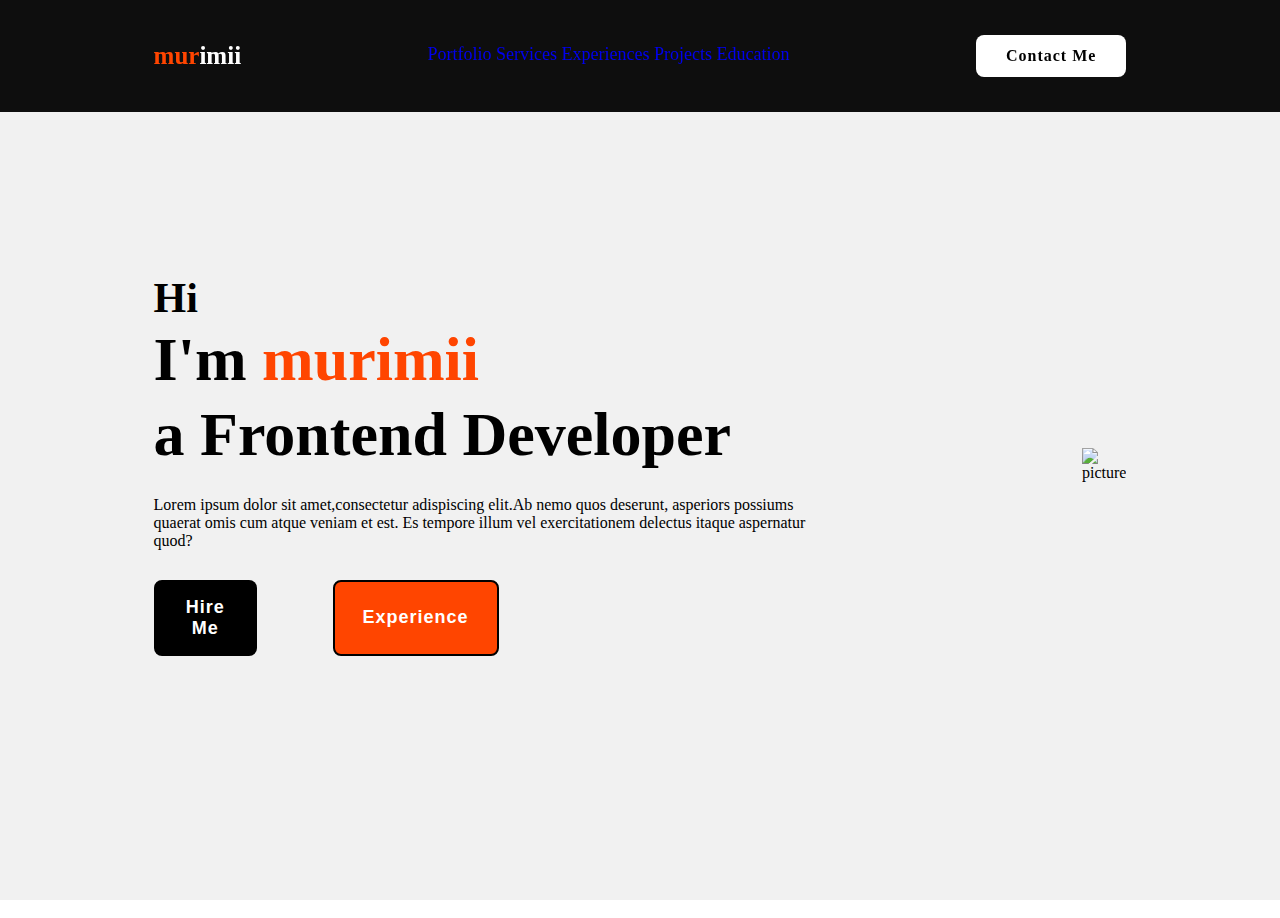
==== index.html @ a1fa7e1f "my portfolio" ====
<!DOCTYPE html>
<html lang="en">
<head>
    <meta charset="UTF-8">
    <meta name="viewport" content="width=device-width, initial-scale=1.0">
    <title>Portfolio</title>
    <link rel="stylesheet" href="style.css">
    <link rel="shortcut icon" href="assets/favicon.ico" type="image/x-icon">
    <link rel="manifest" href="assets/site.webmanifest">
    <link href='https://unpkg.com/boxicons@2.1.4/css/boxicons.min.css' rel='stylesheet'>
</head>
<body>
    <header class="header">
        <a href="#" class="logo"><span>mur</span>imii</a>

        <nav class="navbar">
          <a href="#" class="active">Portfolio</a>
          <a href="#">Services</a>
          <a href="#">Experiences</a>
          <a href="#">Projects</a>
          <a href="#">Education</a>

        </nav>
        <a href="#"class="contact">Contact Me</a>
    </header>

    <section class="home">
        <div class="home-content">
            <h3>Hi</h3>
            <h1>I'm <span>murimii<br></span>a Frontend Developer</h1>
            <p>Lorem ipsum dolor sit amet,consectetur adispiscing elit.Ab nemo quos deserunt, asperiors possiums quaerat omis cum atque veniam et est. Es tempore illum vel exercitationem delectus itaque aspernatur quod?
            </p>
            <div class="btn-box">
                <button class="btn-1">Hire Me</button>
                <button class="btn-2">Experience</button>
            </div>
            </div>
            <div class="img-box">
                <img width="600px" src="https://cdn.pixabay.com/photo/2024/05/09/17/24/shih-tzu-8751508_1280.jpg" alt="picture">
            </div>
    </section>
    <section class="about">
     <div class="about-img">
         <img src="https://cdn.pixabay.com/photo/2024/06/17/23/30/trees-8836655_1280.jpg" alt="">
     </div>
     <div class="about-content">

     </div>
    </section>
</body>
</html>
---- style.css ----
*{
    margin:0;
    padding:0;
    box-sizing: border-box;
    text-decoration: none;
    list-style:none;
}
.header{
    position: fixed;
    top: 0;
    left:0;
    width: 100%;
    padding:35px 12%;
    background: rgba(0, 0, 0, 0.947);
    backdrop-filter: blur(10px);
    display:flex;
    justify-content:space-between;
    align-items:center;
    z-index: 100;

}
.logo{
    font-size: 25px;
    color: white;
    font-weight: 600;
    transition: 0.3s ease;
}
.logo.hover{
    color: orangered;
    text-shadow: 0 0 25px orangered,
                 0 0 50px orangered;
    transform: scale(1.1);
}
span{
    color:orangered;
}
.navbar{
    font-size: 18px;
    color:white;
    font-weight: 5oo;
    margin:0 20px;
    border-bottom:3px solid transparent;
    transition: 0.3s ease;
}
.navbar a:hover,
.navbar a:active{
   color:orangered;
   border-bottom: 3px solid orangered;
}
.contact{
    padding: 10px 28px;
    background-color:white;
    color: black;
    border: 2px solid transparent;
    border-radius: 8px;
    font-size: 16px;
    letter-spacing: 1px;
    font-weight: 600;
    transition: 0.3s ease;
}
.contact-hover{
    background-color: orangered;
    box-shadow: 0 0 25px orangered;
    color:white;
}
.home{
    width: 100%;
    min-height: 100vh;
    background: rgb(241,241,241);
    display:flex;
    align-items: center;
    gap:7cm;
    padding:30px 12% 0;
}
.home-content{
    max-width:800px;
}
.home-content h3{
    font-size:42px;
}
.home-content h1{
    font-size:62px;
    line-height:1.2;
}
.home-content p{
    font-sixe: 18px;
    margin:25px 0 30px;
}
.btn-box{
    width: 345px;
    display:flex;
    gap: 2cm;
}
.btn-1{
    padding: 15px 28px;
    background-color: black;
    color: white;
    border: 2px solid transparent;
    border-radius: 8px;
    font-size: 18px;
    letter-spacing: 1px;
    font-weight: 600;
    transition: 0.3s ease;
    cursor:pointer;
}
.btn-1:hover{
    background-color: white;
    color:black;
    border: 2px solid black;
}
.btn-2{
    padding: 15px 28px;
    background-color: orangered;
    color:white;
    border: 2px solid black;
    border-radius: 8px;
    font-size: 18px;
    letter-spacing: 1px;
    font-weight: 600;
    transition: 0.3s ease;
    cursor:pointer;

}
.btn-2:hover{
    background-color: white;
    color: orangered;
}
.img-box img{
    
    width: 550px;
}
::-webkit-scrollbar{
    width:15px;
}
::-webkit-scrollbar-thumb{
    background-color: orangered;
}
::-webkit-scrollbar-track{
    background-color: rgba(0, 0, 0.6);
    width: 60px;
}
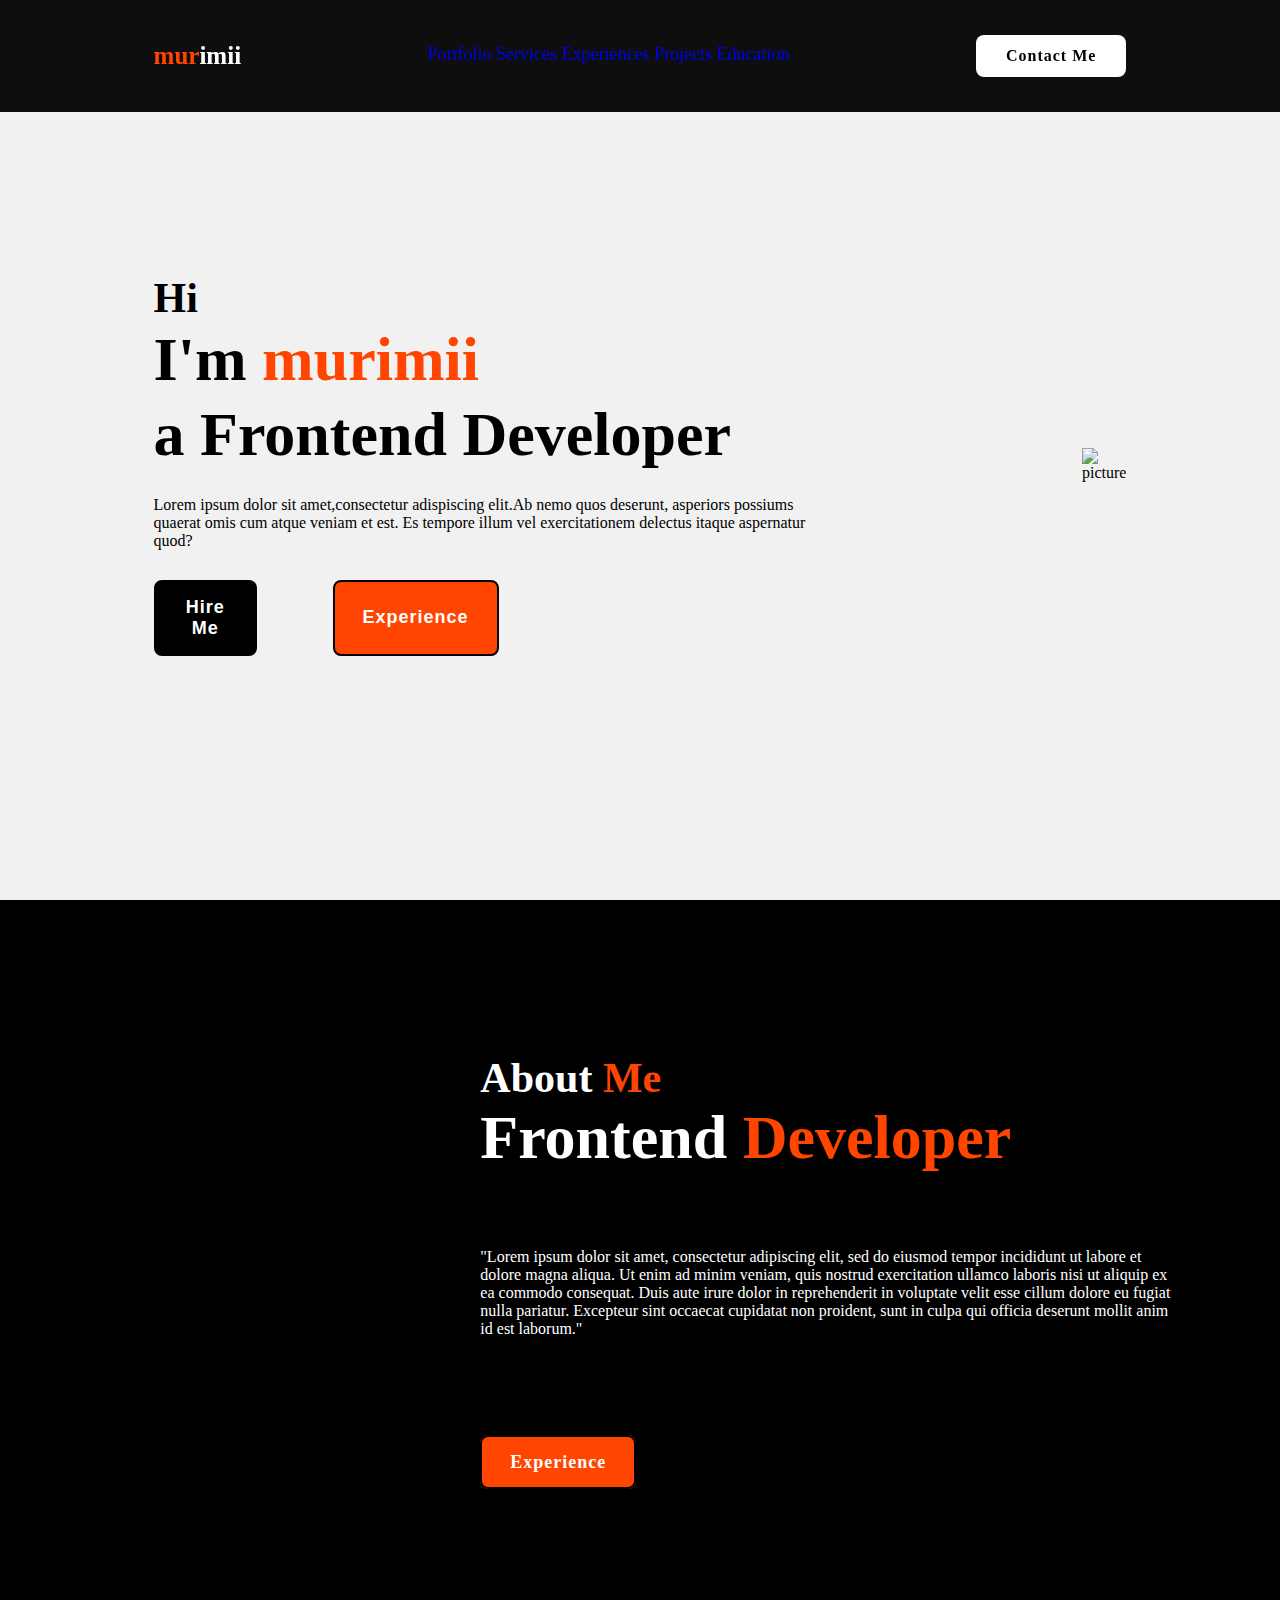
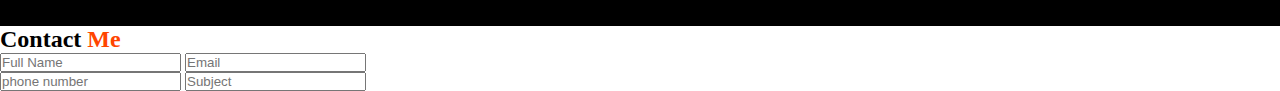
==== commit 0a677373: "my portfolio" ====
--- a/index.html
+++ b/index.html
@@ -41,12 +41,30 @@
     </section>
     <section class="about">
      <div class="about-img">
-         <img src="https://cdn.pixabay.com/photo/2024/06/17/23/30/trees-8836655_1280.jpg" alt="">
+         <img width="550px" src="https://cdn.pixabay.com/photo/2024/06/17/23/30/trees-8836655_1280.jpg" alt="">
      </div>
      <div class="about-content">
+      <h2 class="heading">About <span>Me</span></h2>
+      <h3>Frontend <span>Developer</span></h3>
+      <p>"Lorem ipsum dolor sit amet, consectetur adipiscing elit, sed do eiusmod tempor incididunt ut labore et dolore magna aliqua. Ut enim ad minim veniam, quis nostrud exercitation ullamco laboris nisi ut aliquip ex ea commodo consequat. Duis aute irure dolor in reprehenderit in voluptate velit esse cillum dolore eu fugiat nulla pariatur. Excepteur sint occaecat cupidatat non proident, sunt in culpa qui officia deserunt mollit anim id est laborum."</p>
+      <a href="#" class="btn-2">Experience</a>
 
      </div>
+    </section>
+    <section class="contact-form">
+    <h2 class="contact-me">Contact <span>Me</span></h2>
+    <form action="#">
+        <div class="input-box">
+            <input type="text" Placeholder="Full Name">
+            <input type="email"Placeholder="Email">
+        </div>
+        <div class="input-box">
+            <input type="number" Placeholder="phone number">
+            <input type="text"Placeholder="Subject">
+        </div>
+    </form>
     </section>
 </body>
 </html>
 
+
--- a/style.css
+++ b/style.css
@@ -138,4 +138,34 @@
 ::-webkit-scrollbar-track{
     background-color: rgba(0, 0, 0.6);
     width: 60px;
+}
+.about{
+    display: flex;
+    justify-content: center;
+    align-items:center;
+    padding: 12% 8%;
+    gap: 10cm;
+    background: black;
+}
+.about-img img{
+    position:relative;
+    width:550px;
+    box-shadow:0 0 25px orangered,
+               0 0 50px orangered;
+           
+}
+.about-content h2{
+  text-align:left;
+  color:white;
+  font-size:42px;
+}
+.about-content h3{
+    font-size:62px;
+    color:white;
+
+}
+.about-content p{
+    color:white;
+    font-size: 20x;
+    margin: 2cm 0 3cm;
 }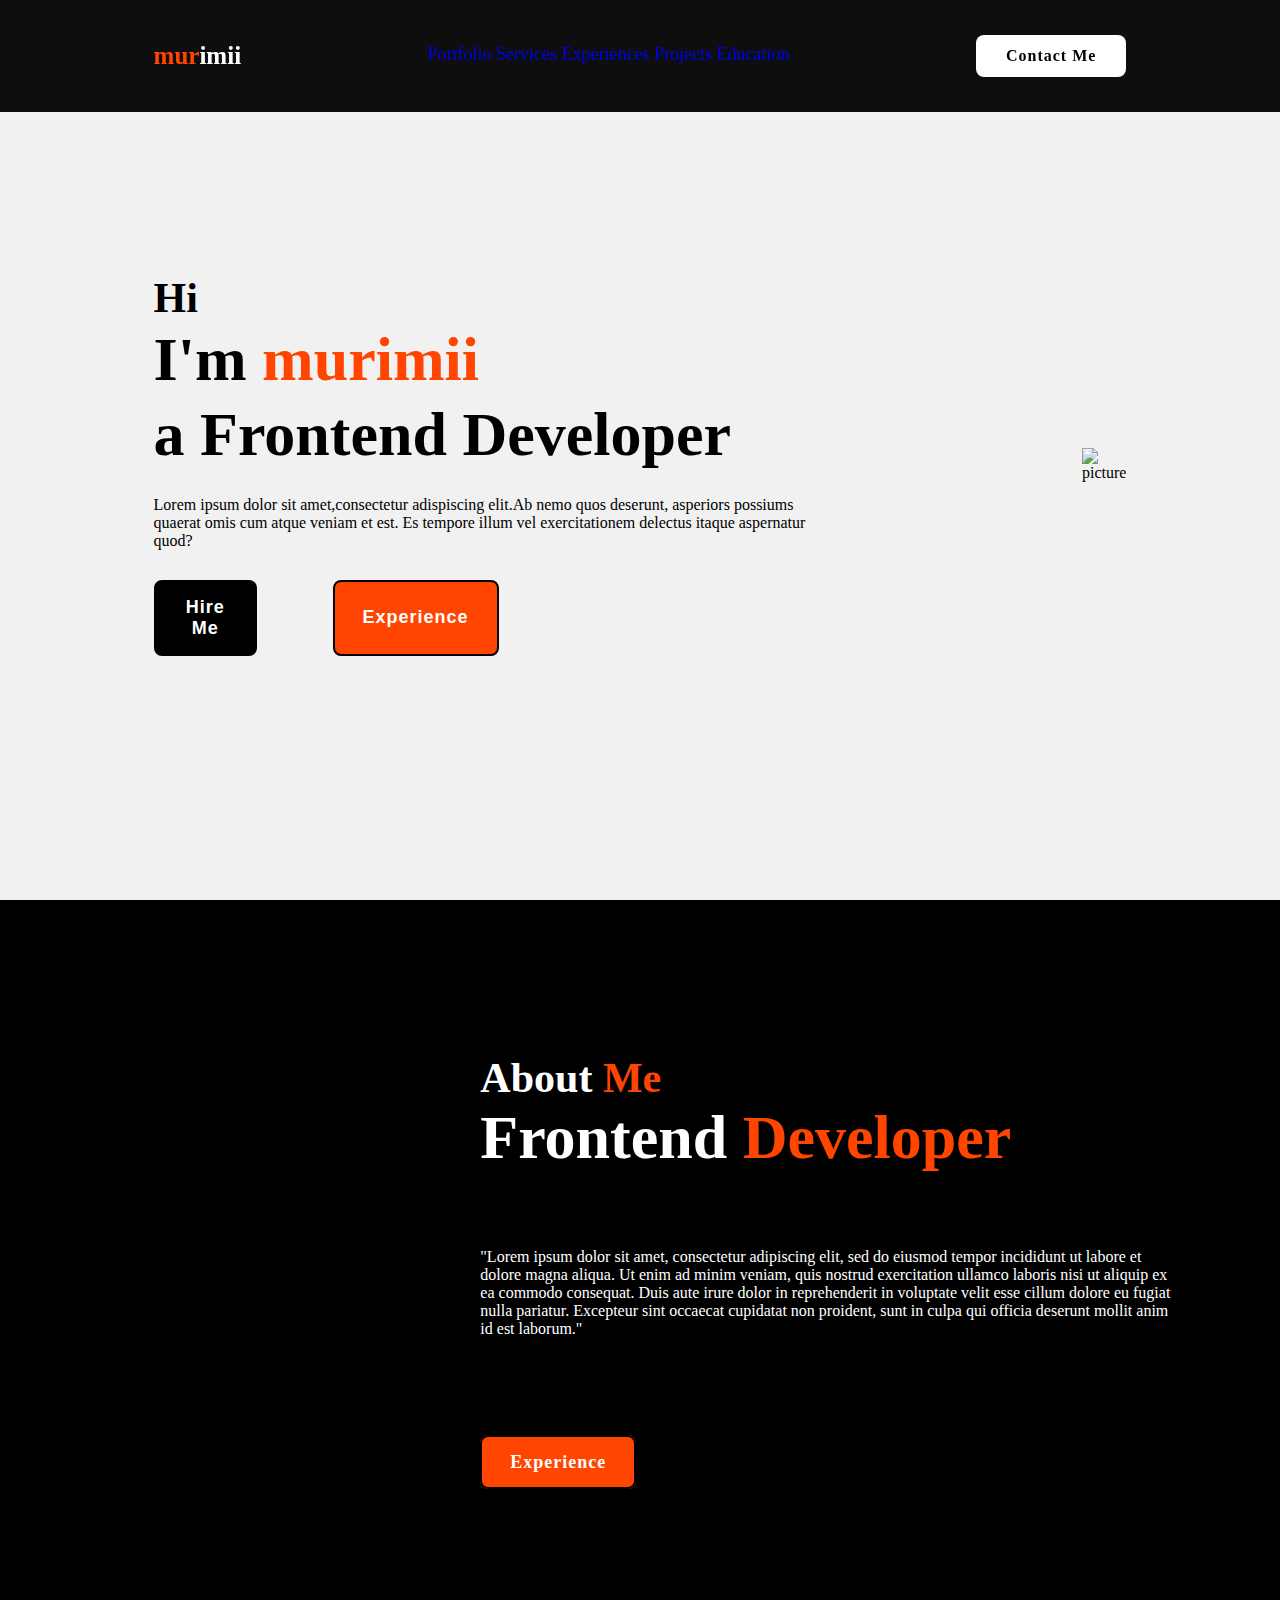
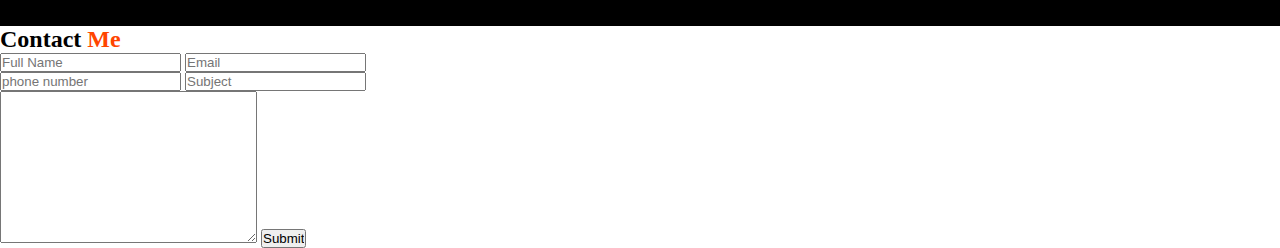
==== commit e3b889fa: "my portfolio" ====
--- a/index.html
+++ b/index.html
@@ -62,9 +62,13 @@
             <input type="number" Placeholder="phone number">
             <input type="text"Placeholder="Subject">
         </div>
+        <textarea name="" id="" cols="30" rows="10" placeholder="Your Message">
+        </textarea>
+        <input type="submit" vlaue="">
     </form>
     </section>
 </body>
 </html>
 
 
+
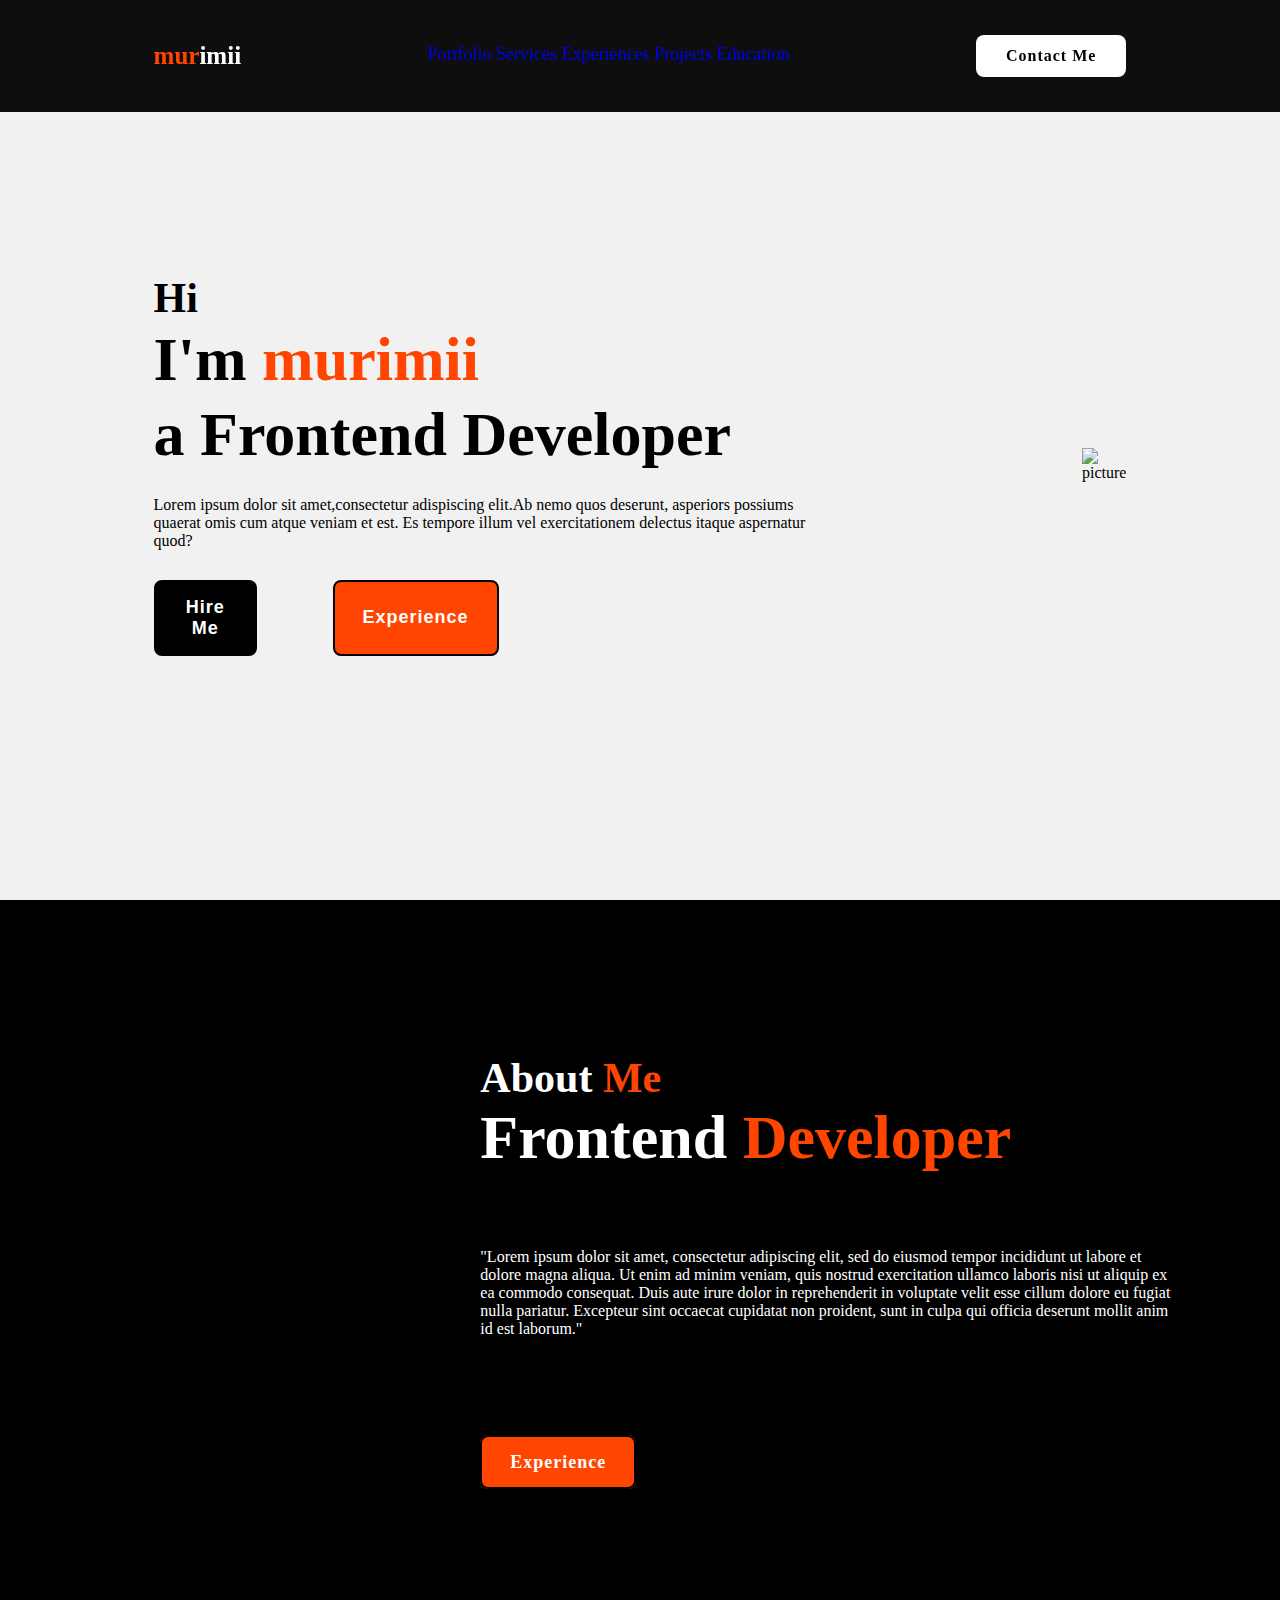
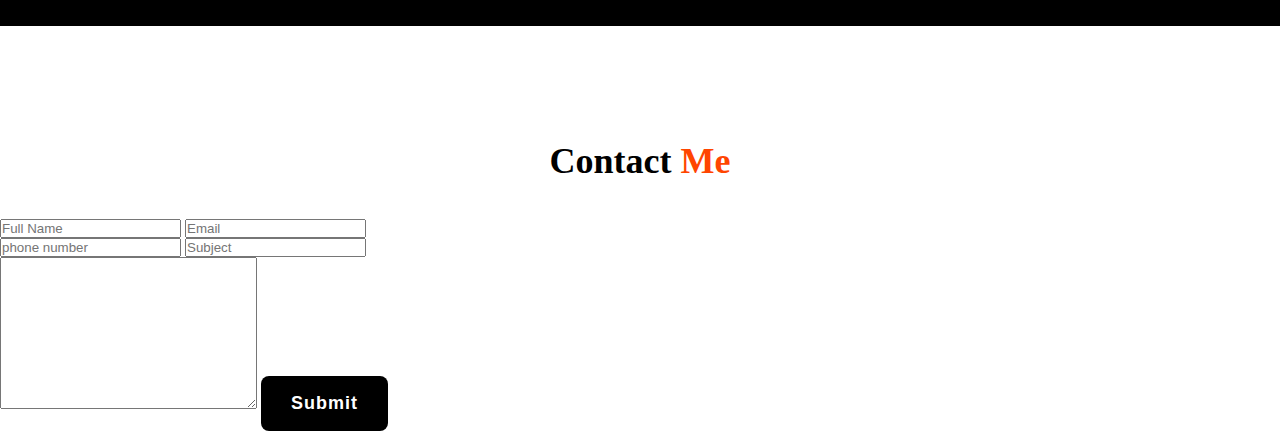
==== commit 374e7a3e: "my portfolio" ====
--- a/index.html
+++ b/index.html
@@ -64,7 +64,8 @@
         </div>
         <textarea name="" id="" cols="30" rows="10" placeholder="Your Message">
         </textarea>
-        <input type="submit" vlaue="">
+        <input type="submit" vlaue="Send Message" class="btn-1">
+
     </form>
     </section>
 </body>
--- a/style.css
+++ b/style.css
@@ -168,4 +168,10 @@
     color:white;
     font-size: 20x;
     margin: 2cm 0 3cm;
-}+}
+.contact-form h2{
+    text-align: center;
+    margin-top: 3cm;
+    margin-bottom: 1cm;
+    font-size:36px;
+}
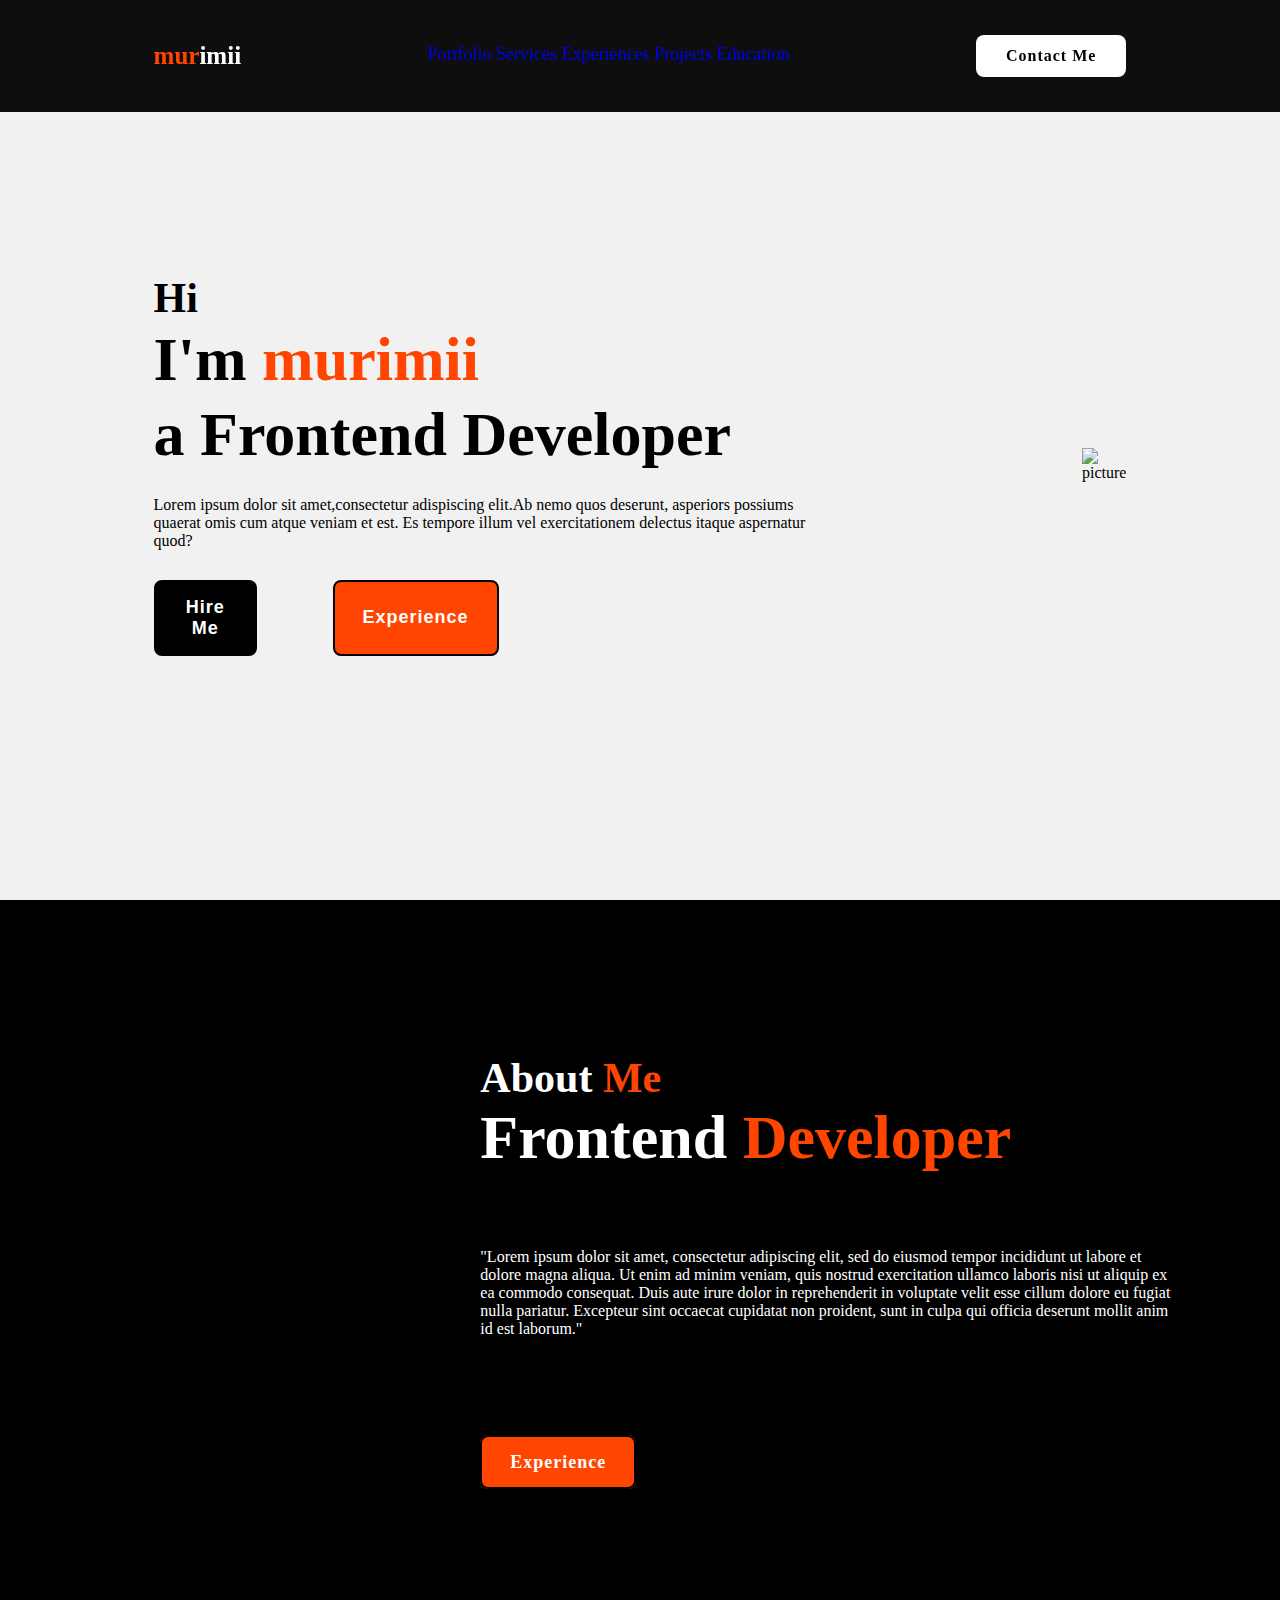
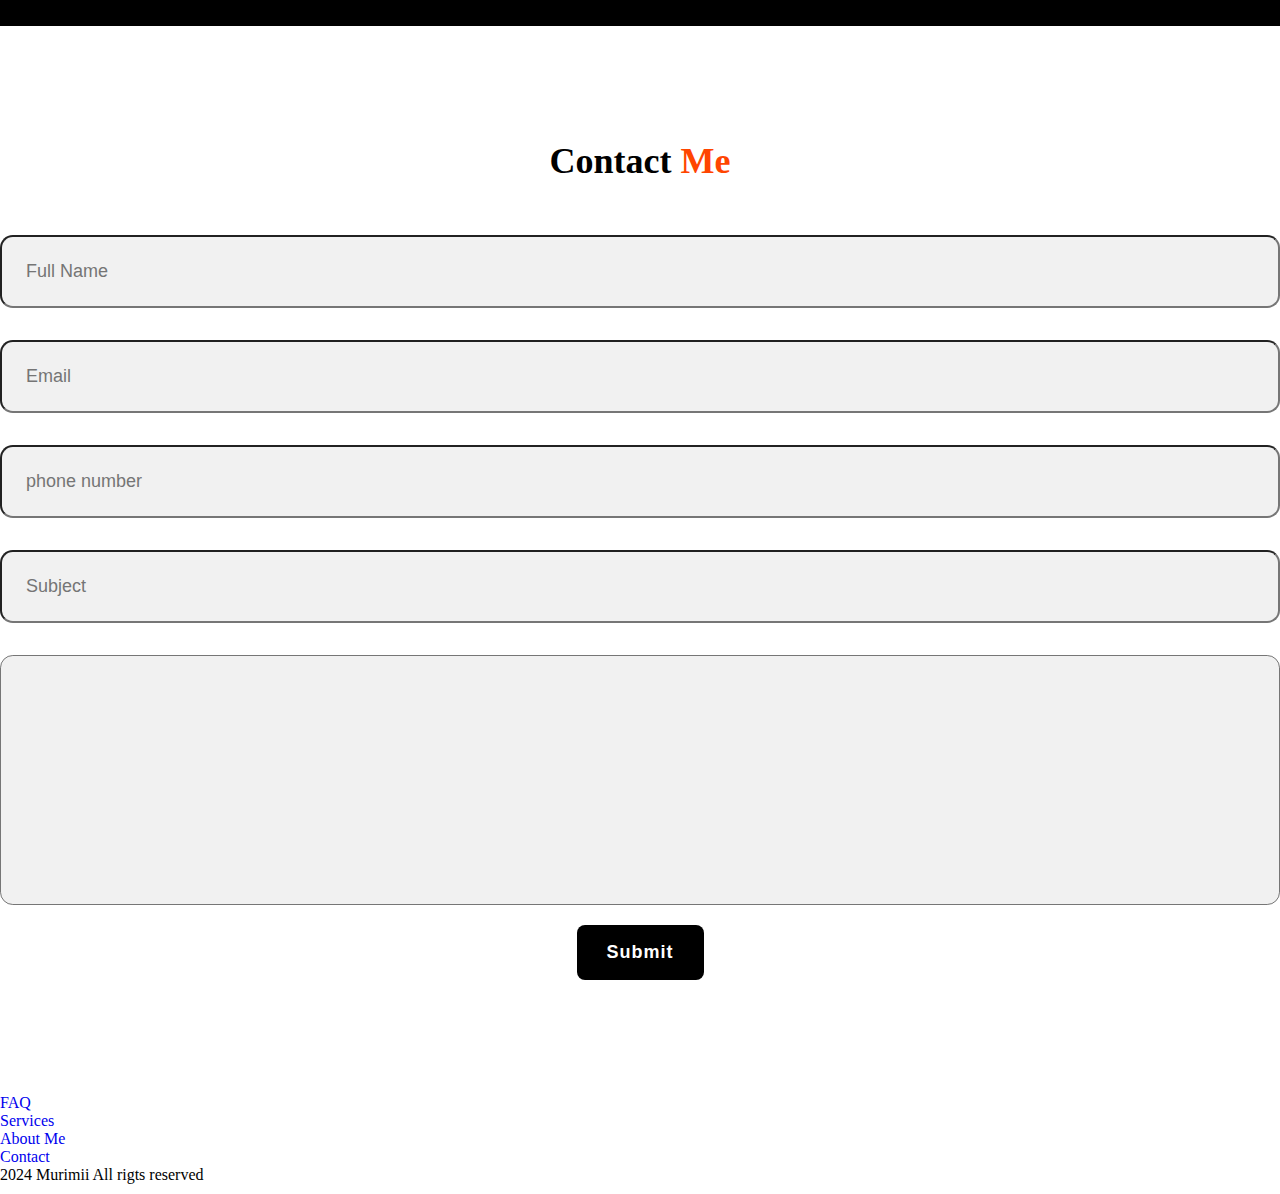
==== commit 48d06337: "my portfolio" ====
--- a/index.html
+++ b/index.html
@@ -68,8 +68,33 @@
 
     </form>
     </section>
+    <footer class="social">
+        <div class="social">
+            <a href="#"><box-icon type='logo' name='instagram'></box-icon></a>
+            <a href="#"><box-icon name='twitter' type='logo' ></box-icon></a>
+            <a href="#"><box-icon name='linkedin' type='logo' ></box-icon></a>
+            <a href="#"><box-icon name='facebook' type='logo' ></box-icon></a>
+        </div>
+        <ul class="list">
+          <li>
+            <a href="#">FAQ</a>
+          </li>
+          <li>
+            <a href="#">Services</a>
+          </li>
+          <li>
+            <a href="#">About Me</a>
+          </li>
+          <li>
+            <a href="#">Contact</a>
+          </li>
+        </ul>
+        <p class="copyright"> 2024 Murimii All rigts reserved
+        </p>
+    </footer>
 </body>
 </html>
 
 
 
+
--- a/style.css
+++ b/style.css
@@ -175,3 +175,26 @@
     margin-bottom: 1cm;
     font-size:36px;
 }
+.contact-form form{
+    max-width: 50cm;
+    margin: 1rem auto;
+    text-align: center;
+    margin-bottom: 3cm;
+}
+.contact-form form .input-box{
+    display:flex;
+    justify-content: center;
+    flex-wrap: wrap;
+}
+.contact-form form .input-box input,
+.contact-form form textarea{
+    width: 100%;
+    padding: 1.5rem;
+    font-size: 18px;
+    color:black;
+    background: rgb(241,241,241);
+    border-radius: .8rem;
+    margin: 1rem 0;
+    resize:none;
+
+}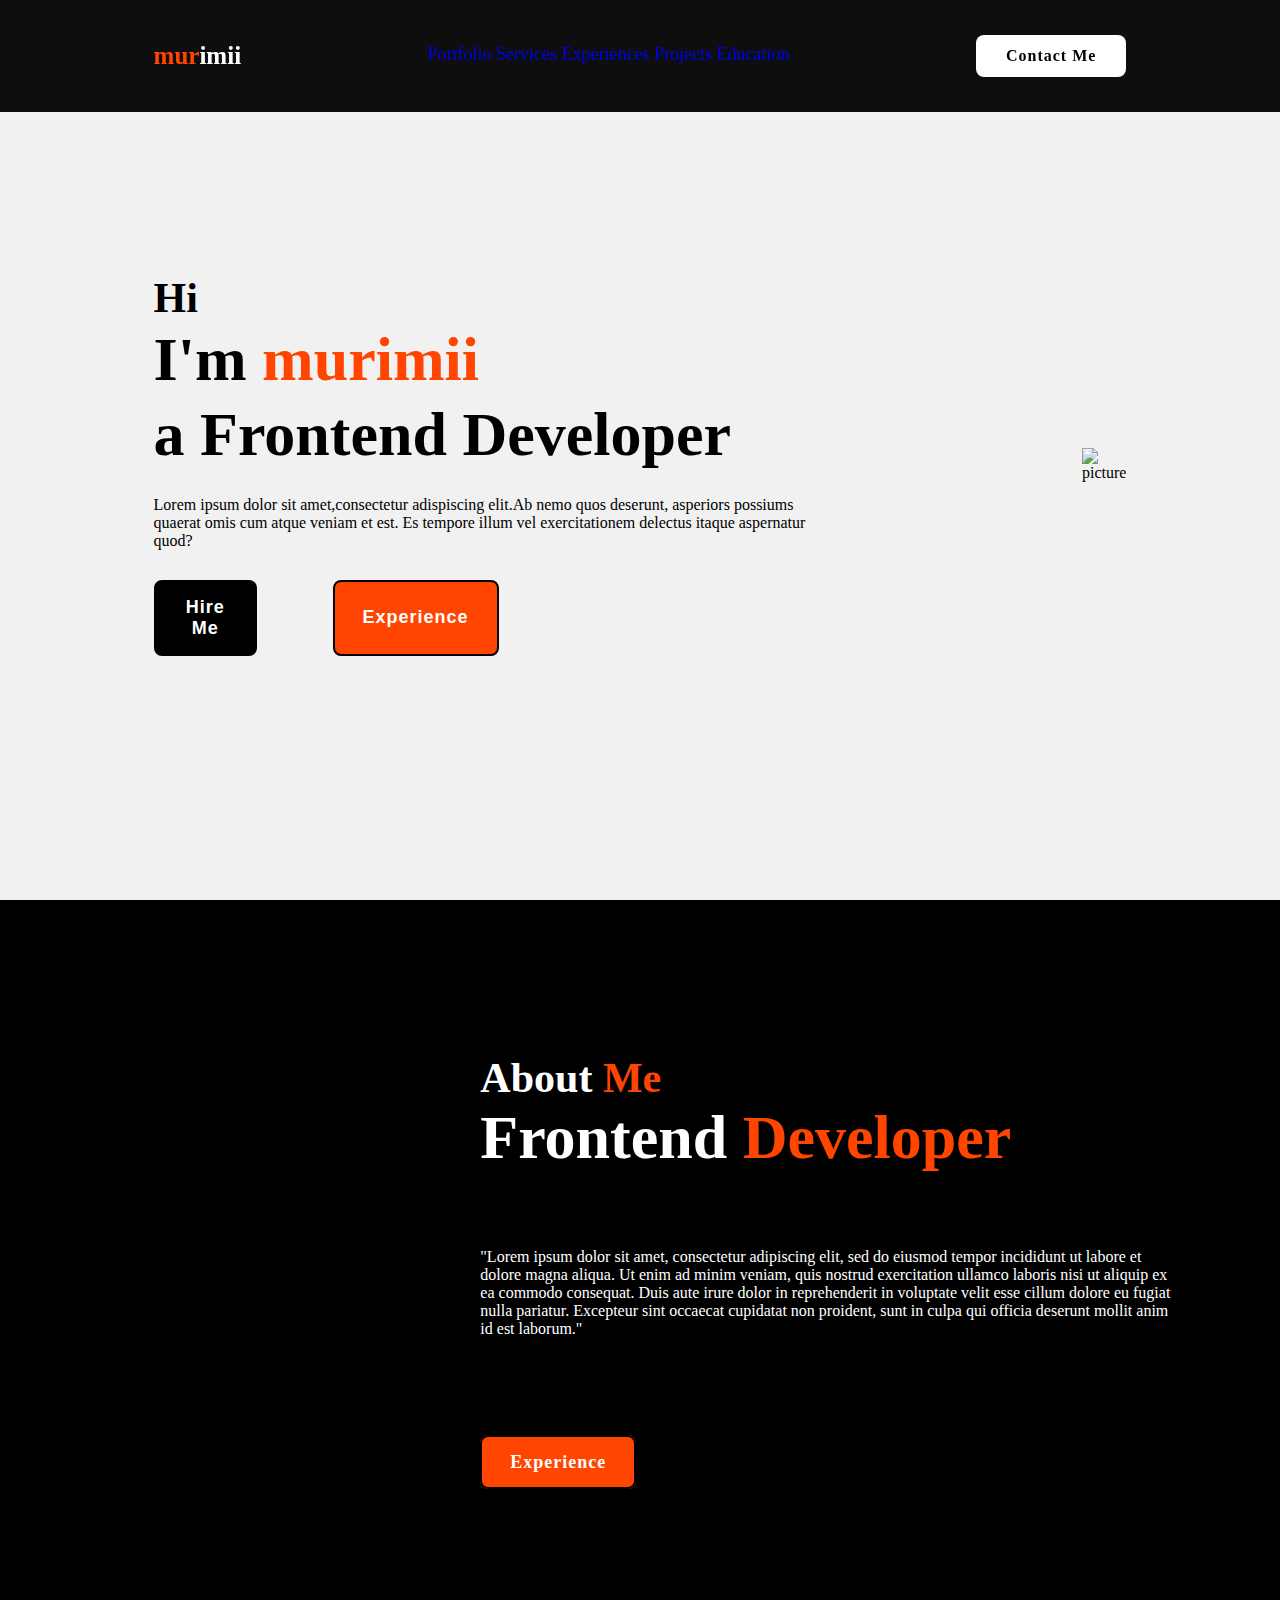
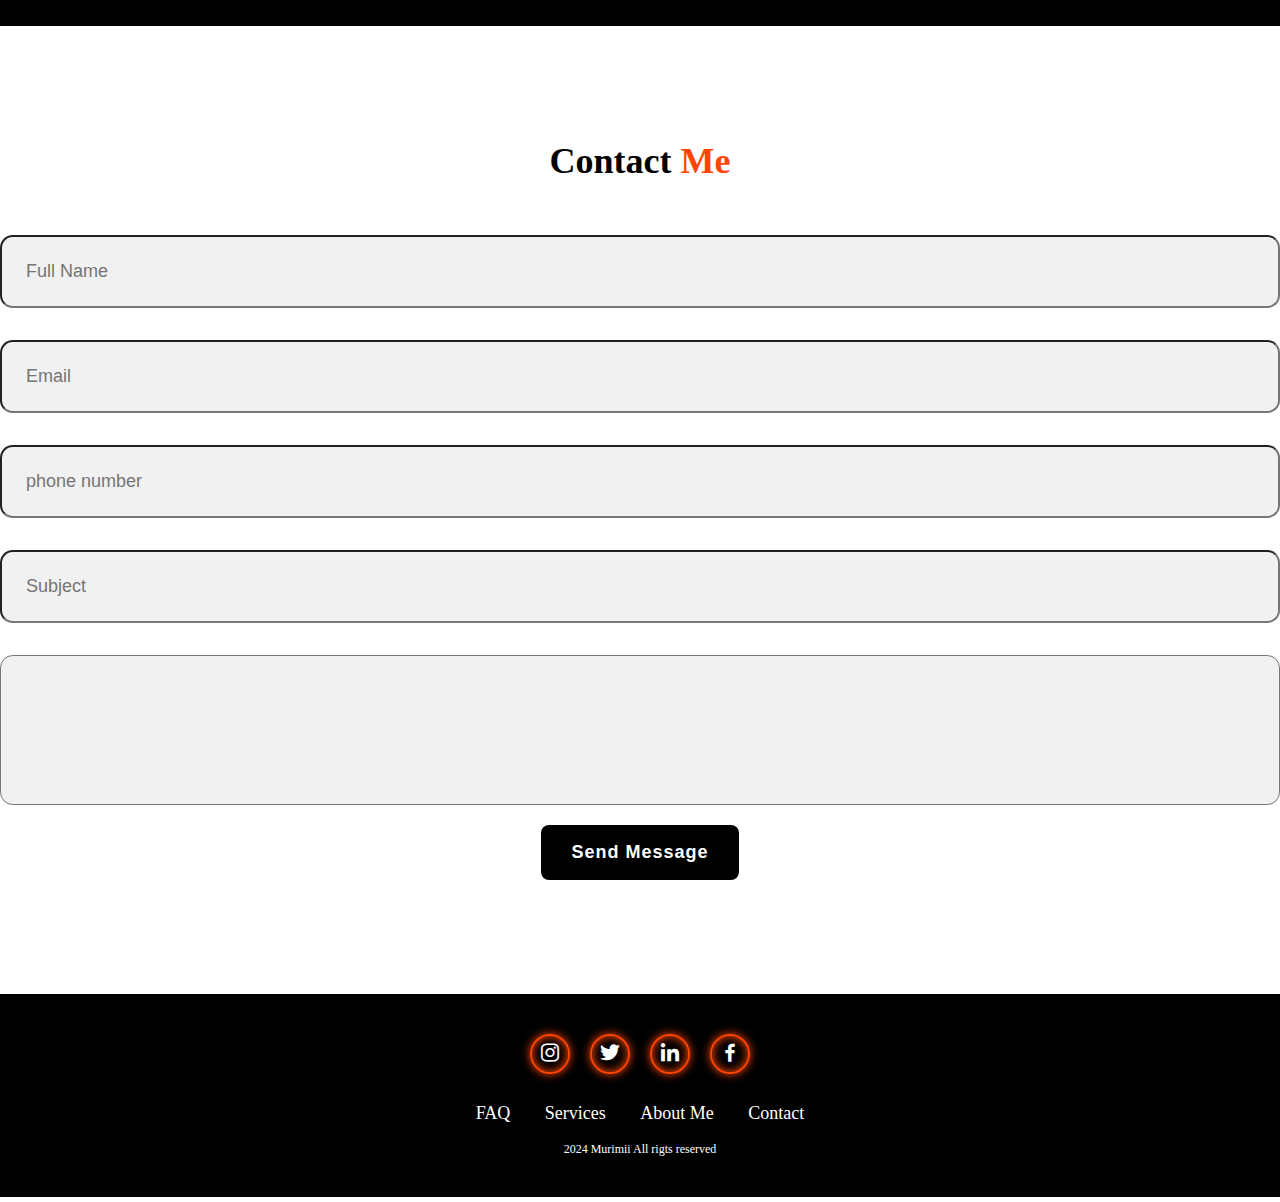
==== commit ee960d19: "my portfolio" ====
--- a/index.html
+++ b/index.html
@@ -62,18 +62,18 @@
             <input type="number" Placeholder="phone number">
             <input type="text"Placeholder="Subject">
         </div>
-        <textarea name="" id="" cols="30" rows="10" placeholder="Your Message">
+        <textarea name="" id="" cols="20" rows="5" placeholder="Your Message">
         </textarea>
-        <input type="submit" vlaue="Send Message" class="btn-1">
+        <input type="submit" value="Send Message" class="btn-1">
 
     </form>
     </section>
-    <footer class="social">
+    <footer class="footer">
         <div class="social">
-            <a href="#"><box-icon type='logo' name='instagram'></box-icon></a>
-            <a href="#"><box-icon name='twitter' type='logo' ></box-icon></a>
-            <a href="#"><box-icon name='linkedin' type='logo' ></box-icon></a>
-            <a href="#"><box-icon name='facebook' type='logo' ></box-icon></a>
+            <a href="#"><i class='bx bxl-instagram' ></i></a>
+            <a href="#"><i class='bx bxl-twitter' ></i></a>
+            <a href="#"><i class='bx bxl-linkedin' ></i></a>
+            <a href="#"><i class='bx bxl-facebook' ></i></a>
         </div>
         <ul class="list">
           <li>
--- a/style.css
+++ b/style.css
@@ -197,4 +197,63 @@
     margin: 1rem 0;
     resize:none;
 
+}
+.footer{
+    position: relative;
+    bottom: 0;
+    width: 100%;
+    padding: 40px 0;
+    background-color: black;
+}
+.footer .social{
+    text-align:center;
+    padding-bottom: 25px;
+    color: white;
+}
+.footer .social a {
+    font-size: 24px;
+    color: white;
+    border: 2px solid orangered;
+    width: 40px;
+    height:40px;
+    line-height:38px;
+    display: inline-block;
+    text-align: center;
+    border-radius: 50%;
+    margin:0 8px;
+    box-shadow: inset 0 0 10px orangered, 0 0 10px orangered;
+    transition: 0.3s ease;
+
+}
+.footer .social a:hover{
+    transform: scale(1.2)translateY(-10px);
+    color: orangered;
+    border: 2px solid orangered;
+}
+.footer ul{
+    margin-top: 0;
+    padding:0;
+    font-size: 18px;
+    line-height: 1.6;
+    margin-bottom: 0;
+    text-align: center;
+}
+.footer ul li a{
+   color:white;
+   border-bottom: 3px solid transparent;
+   transition: 0.3 ease; 
+}
+.footer ul li a:hover{
+    border-bottom:3px solid orangered;
+
+}
+.footer ul li{
+   display: inline-block;
+   padding:0 15px; 
+}
+.footer .copyright{
+    margin-top: 15px;
+    text-align: center;
+    font-size:12px;
+    color:white;
 }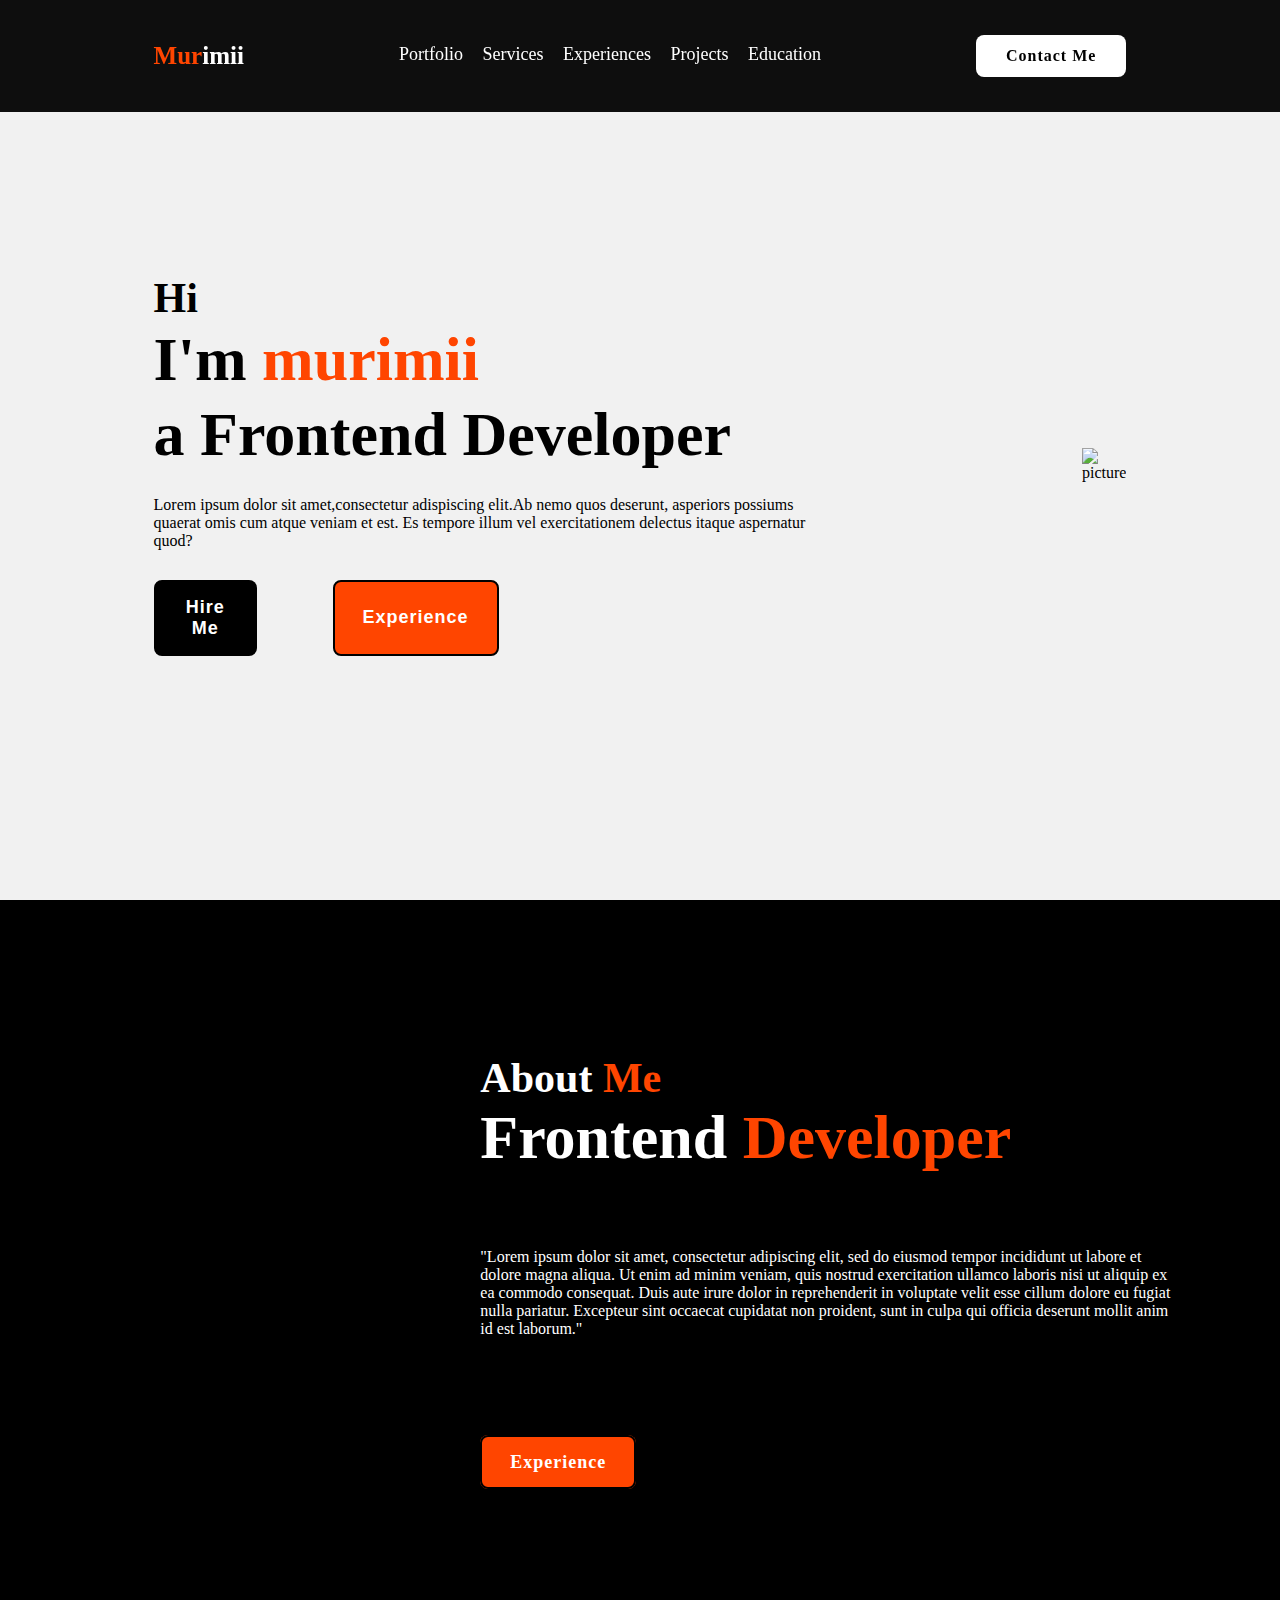
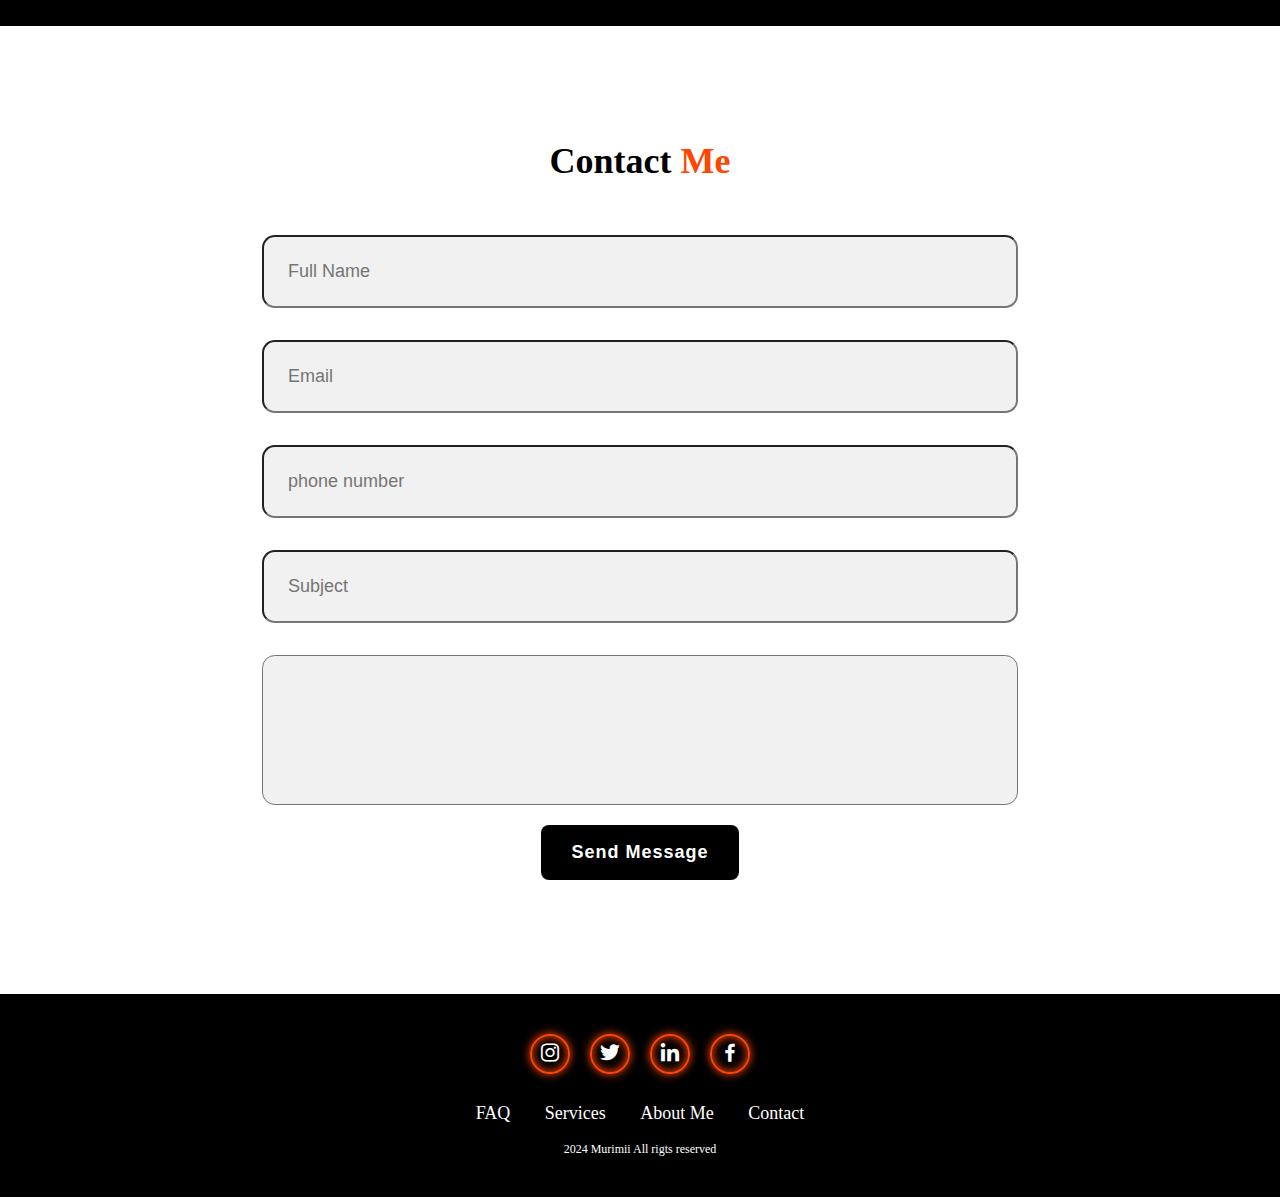
==== commit e0beb848: "my portfolio" ====
--- a/index.html
+++ b/index.html
@@ -11,7 +11,7 @@
 </head>
 <body>
     <header class="header">
-        <a href="#" class="logo"><span>mur</span>imii</a>
+        <a href="#" class="logo"><span>Mur</span>imii</a>
 
         <nav class="navbar">
           <a href="#" class="active">Portfolio</a>
@@ -41,7 +41,7 @@
     </section>
     <section class="about">
      <div class="about-img">
-         <img width="550px" src="https://cdn.pixabay.com/photo/2024/06/17/23/30/trees-8836655_1280.jpg" alt="">
+         <img width="" src="https://cdn.pixabay.com/photo/2024/03/11/12/33/crow-8626517_1280.jpg" alt="">
      </div>
      <div class="about-content">
       <h2 class="heading">About <span>Me</span></h2>
@@ -98,3 +98,4 @@
 
 
 
+
--- a/style.css
+++ b/style.css
@@ -36,11 +36,14 @@
 }
 .navbar{
     font-size: 18px;
-    color:white;
-    font-weight: 5oo;
+    font-weight: 500;
     margin:0 20px;
+    word-spacing: 15px;
     border-bottom:3px solid transparent;
     transition: 0.3s ease;
+}
+.navbar a{
+    color: white;
 }
 .navbar a:hover,
 .navbar a:active{
@@ -60,7 +63,6 @@
 }
 .contact-hover{
     background-color: orangered;
-    box-shadow: 0 0 25px orangered;
     color:white;
 }
 .home{
@@ -176,7 +178,7 @@
     font-size:36px;
 }
 .contact-form form{
-    max-width: 50cm;
+    max-width: 20cm;
     margin: 1rem auto;
     text-align: center;
     margin-bottom: 3cm;
